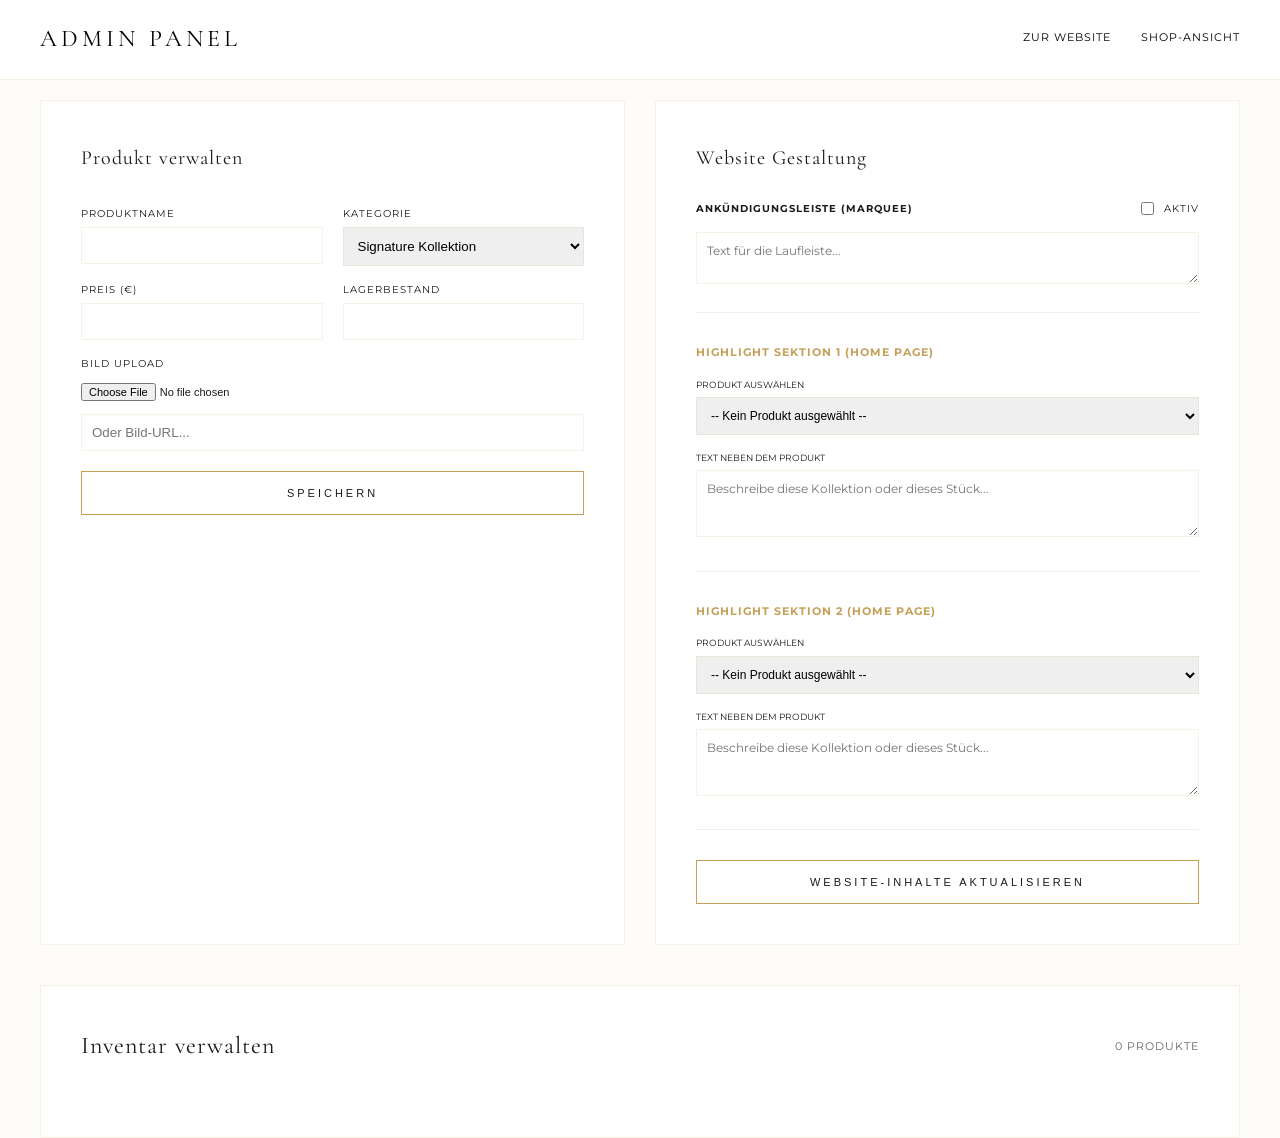
==== admin/index.html @ ad9dbaa6 "Fix" ====
<!DOCTYPE html>
<html lang="de">
<head>
    <meta charset="UTF-8">
    <meta name="viewport" content="width=device-width, initial-scale=1.0">
    <title>Admin Dashboard | Asya Gold</title>
    <link rel="icon" type="image/png" href="../images/logo/logo.png">
    <link rel="stylesheet" href="../style.css">
    <link rel="stylesheet" href="https://cdnjs.cloudflare.com/ajax/libs/font-awesome/6.4.0/css/all.min.css">
</head>
<body style="background: var(--cream);">

    <header class="scrolled" style="top: 0 !important; background: var(--white); border-bottom: 1px solid var(--border);">
        <div class="container nav-wrapper" style="display: flex; justify-content: space-between; align-items: center;">
            <a href="../index.html" style="font-family: var(--font-serif); font-size: 24px; letter-spacing: 4px; text-transform: uppercase; text-decoration: none; color: #000; font-weight: 400;">Admin Panel</a>
            <nav class="nav-links" style="display: flex; gap: 30px;">
                <a href="../index.html" style="text-decoration: none; color: #000; font-size: 11px; text-transform: uppercase; letter-spacing: 1px;">Zur Website</a>
                <a href="../shop/index.html" style="text-decoration: none; color: #000; font-size: 11px; text-transform: uppercase; letter-spacing: 1px;">Shop-Ansicht</a>
            </nav>
        </div>
    </header>

    <main style="padding-top: 100px;">
        <div class="container">
            <!-- Top Row: Settings & Forms -->
            <div style="display: grid; grid-template-columns: 1fr 1fr; gap: 30px; margin-bottom: 40px;">
                
                <!-- Form: Produkt hinzufügen / bearbeiten -->
                <div class="admin-card" style="background: var(--white); padding: 40px; border: 1px solid var(--border);">
                    <h3 class="luxury-text" id="form-title" style="font-size: 20px; margin-bottom: 30px;">Produkt verwalten</h3>
                    <form id="add-product-form">
                        <input type="hidden" id="edit-id">
                        <div style="display: grid; grid-template-columns: 1fr 1fr; gap: 20px;">
                            <div class="form-group" style="margin-bottom: 15px;">
                                <label style="display: block; font-size: 10px; text-transform: uppercase; letter-spacing: 1px; margin-bottom: 5px;">Produktname</label>
                                <input type="text" id="title" required style="width: 100%; padding: 10px; border: 1px solid var(--border);">
                            </div>
                            <div class="form-group" style="margin-bottom: 15px;">
                                <label style="display: block; font-size: 10px; text-transform: uppercase; letter-spacing: 1px; margin-bottom: 5px;">Kategorie</label>
                                <select id="category" style="width: 100%; padding: 10px; border: 1px solid var(--border);">
                                    <option>Signature Kollektion</option>
                                    <option>Halsketten</option>
                                    <option>Armbänder</option>
                                    <option>Ohrringe</option>
                                    <option>Ringe</option>
                                </select>
                            </div>
                        </div>
                        <div style="display: grid; grid-template-columns: 1fr 1fr; gap: 20px;">
                            <div class="form-group" style="margin-bottom: 15px;">
                                <label style="display: block; font-size: 10px; text-transform: uppercase; letter-spacing: 1px; margin-bottom: 5px;">Preis (€)</label>
                                <input type="number" id="price" step="0.01" required style="width: 100%; padding: 10px; border: 1px solid var(--border);">
                            </div>
                            <div class="form-group" style="margin-bottom: 15px;">
                                <label style="display: block; font-size: 10px; text-transform: uppercase; letter-spacing: 1px; margin-bottom: 5px;">Lagerbestand</label>
                                <input type="number" id="stock" required style="width: 100%; padding: 10px; border: 1px solid var(--border);">
                            </div>
                        </div>
                        
                        <div class="form-group" style="margin-bottom: 20px;">
                            <label style="display: block; font-size: 10px; text-transform: uppercase; letter-spacing: 1px; margin-bottom: 5px;">Bild Upload</label>
                            <input type="file" id="image-file" accept="image/*" style="width: 100%; font-size: 11px;">
                            <input type="text" id="image-url" placeholder="Oder Bild-URL..." style="width: 100%; padding: 10px; border: 1px solid var(--border); margin-top: 10px;">
                        </div>

                        <button type="submit" id="submit-btn" class="cta-luxury" style="width: 100%; padding: 15px;">Speichern</button>
                        <button type="button" id="cancel-btn" style="width: 100%; margin-top: 10px; background: none; border: none; font-size: 10px; cursor: pointer; color: var(--gray); display: none;" onclick="resetForm()">Abbrechen</button>
                    </form>
                </div>

                <!-- Home Page & Global Settings -->
                <div class="admin-card" style="background: var(--white); padding: 40px; border: 1px solid var(--border);">
                    <h3 class="luxury-text" style="font-size: 20px; margin-bottom: 25px;">Website Gestaltung</h3>
                    
                    <div style="margin-bottom: 30px; border-bottom: 1px solid #eee; padding-bottom: 20px;">
                        <div style="display: flex; justify-content: space-between; align-items: center; margin-bottom: 15px;">
                            <label style="font-size: 10px; text-transform: uppercase; letter-spacing: 1px; font-weight: 700;">Ankündigungsleiste (Marquee)</label>
                            <label style="display: flex; align-items: center; gap: 10px; font-size: 10px; text-transform: uppercase; letter-spacing: 1px; cursor: pointer;">
                                <input type="checkbox" id="marquee-active"> Aktiv
                            </label>
                        </div>
                        <textarea id="marquee-input" rows="2" style="width: 100%; padding: 10px; border: 1px solid var(--border); font-family: var(--font-sans); font-size: 12px;" placeholder="Text für die Laufleiste..."></textarea>
                    </div>

                    <div style="margin-bottom: 30px; border-bottom: 1px solid #eee; padding-bottom: 25px;">
                        <label style="display: block; font-size: 11px; text-transform: uppercase; letter-spacing: 1px; margin-bottom: 15px; font-weight: 700; color: var(--gold);">Highlight Sektion 1 (Home Page)</label>
                        <div style="display: grid; grid-template-columns: 1fr; gap: 15px;">
                            <div>
                                <label style="display: block; font-size: 9px; text-transform: uppercase; margin-bottom: 5px;">Produkt auswählen</label>
                                <select id="featured-1-id" style="width: 100%; padding: 10px; border: 1px solid var(--border); font-size: 12px;">
                                    <option value="">-- Kein Produkt ausgewählt --</option>
                                </select>
                            </div>
                            <div>
                                <label style="display: block; font-size: 9px; text-transform: uppercase; margin-bottom: 5px;">Text neben dem Produkt</label>
                                <textarea id="featured-1-text" rows="3" style="width: 100%; padding: 10px; border: 1px solid var(--border); font-family: var(--font-sans); font-size: 12px;" placeholder="Beschreibe diese Kollektion oder dieses Stück..."></textarea>
                            </div>
                        </div>
                    </div>

                    <div style="margin-bottom: 30px; border-bottom: 1px solid #eee; padding-bottom: 25px;">
                        <label style="display: block; font-size: 11px; text-transform: uppercase; letter-spacing: 1px; margin-bottom: 15px; font-weight: 700; color: var(--gold);">Highlight Sektion 2 (Home Page)</label>
                        <div style="display: grid; grid-template-columns: 1fr; gap: 15px;">
                            <div>
                                <label style="display: block; font-size: 9px; text-transform: uppercase; margin-bottom: 5px;">Produkt auswählen</label>
                                <select id="featured-2-id" style="width: 100%; padding: 10px; border: 1px solid var(--border); font-size: 12px;">
                                    <option value="">-- Kein Produkt ausgewählt --</option>
                                </select>
                            </div>
                            <div>
                                <label style="display: block; font-size: 9px; text-transform: uppercase; margin-bottom: 5px;">Text neben dem Produkt</label>
                                <textarea id="featured-2-text" rows="3" style="width: 100%; padding: 10px; border: 1px solid var(--border); font-family: var(--font-sans); font-size: 12px;" placeholder="Beschreibe diese Kollektion oder dieses Stück..."></textarea>
                            </div>
                        </div>
                    </div>

                    <button onclick="updateSettings()" id="save-settings-btn" class="cta-luxury" style="width: 100%; padding: 15px;">Website-Inhalte aktualisieren</button>
                </div>
            </div>

            <!-- Bottom Row: Inventory (Full Width) -->
            <div class="admin-card" style="background: var(--white); padding: 40px; border: 1px solid var(--border);">
                <div style="display: flex; justify-content: space-between; align-items: center; margin-bottom: 30px;">
                    <h3 class="luxury-text" style="font-size: 24px; margin: 0;">Inventar verwalten</h3>
                    <span style="font-size: 11px; color: var(--gray); text-transform: uppercase; letter-spacing: 1px;" id="product-count">0 Produkte</span>
                </div>
                <div id="admin-product-list">
                    <!-- Produkte via JS -->
                </div>
            </div>
        </div>
    </main>

    <script>
        const API_URL = 'https://asya-gold.f-klavun.workers.dev/api';
        let products = [];

        function formatCurrency(val) {
            return new Intl.NumberFormat('de-DE', { style: 'currency', currency: 'EUR' }).format(val);
        }

        async function fetchProducts() {
            try {
                const res = await fetch(`${API_URL}/products`);
                products = await res.json();
                renderAdminList();
                populateFeaturedDropdowns();
            } catch (err) {
                console.error("Laden fehlgeschlagen:", err);
            }
        }

        function populateFeaturedDropdowns() {
            const selects = [document.getElementById('featured-1-id'), document.getElementById('featured-2-id')];
            selects.forEach(select => {
                if (!select) return;
                const currentValue = select.value;
                select.innerHTML = '<option value="">-- Kein Produkt ausgewählt --</option>';
                products.forEach(p => {
                    const opt = document.createElement('option');
                    opt.value = p.id;
                    opt.textContent = p.title;
                    select.appendChild(opt);
                });
                select.value = currentValue;
            });
        }

        function renderAdminList() {
            const list = document.getElementById('admin-product-list');
            document.getElementById('product-count').innerText = `${products.length} Produkte`;
            
            if (products.length === 0) {
                list.innerHTML = `<p style="text-align: center; color: var(--gray); padding: 40px 0;">Keine Produkte in der Datenbank.</p>`;
                return;
            }

            list.innerHTML = `
                <table style="width: 100%; border-collapse: collapse; text-align: left;">
                    <thead>
                        <tr style="border-bottom: 2px solid var(--border); font-size: 10px; text-transform: uppercase; letter-spacing: 2px; color: var(--gray);">
                            <th style="padding: 15px 0;">Bild</th>
                            <th style="padding: 15px;">Produkt / Kategorie</th>
                            <th style="padding: 15px;">Preis</th>
                            <th style="padding: 15px;">Bestand</th>
                            <th style="padding: 15px;">Status</th>
                            <th style="padding: 15px; text-align: right;">Aktionen</th>
                        </tr>
                    </thead>
                    <tbody>
                        ${products.map((p, index) => `
                            <tr style="border-bottom: 1px solid #f5f5f5; transition: background 0.3s;">
                                <td style="padding: 15px 0;">
                                    <img src="${p.image_url}" onerror="this.src='https://via.placeholder.com/50x60?text=Error'" style="width: 50px; height: 60px; object-fit: cover; background: #eee; border: 1px solid #eee;">
                                </td>
                                <td style="padding: 15px;">
                                    <h4 style="font-family: var(--font-serif); font-size: 16px; margin: 0;">${p.title}</h4>
                                    <span style="font-size: 10px; color: var(--gray); text-transform: uppercase;">${p.category}</span>
                                </td>
                                <td style="padding: 15px; font-weight: 600;">${formatCurrency(p.price)}</td>
                                <td style="padding: 15px;">
                                    <span style="display: inline-block; padding: 4px 8px; font-size: 11px; font-weight: 700; background: ${p.stock <= 3 ? '#ffebee' : '#f5f5f5'}; color: ${p.stock <= 3 ? '#c62828' : 'var(--black)'};">
                                        ${p.stock} Stk.
                                    </span>
                                </td>
                                <td style="padding: 15px;">
                                    <span style="font-size: 10px; text-transform: uppercase; letter-spacing: 1px; color: ${p.active ? '#2e7d32' : '#c62828'}">
                                        ${p.active ? '● Aktiv' : '○ Inaktiv'}
                                    </span>
                                </td>
                                <td style="padding: 15px; text-align: right;">
                                    <div style="display: flex; gap: 8px; justify-content: flex-end;">
                                        <button onclick="editProduct(${index})" style="background: #000; color: #fff; border: none; padding: 10px; width: 110px; font-size: 10px; text-transform: uppercase; cursor: pointer; letter-spacing: 1px; font-weight: 600; text-align: center;">Bearbeiten</button>
                                        <button onclick="toggleActive(${p.id}, ${p.active})" style="background: #f0f0f0; border: 1px solid #ddd; padding: 10px; width: 110px; font-size: 10px; text-transform: uppercase; cursor: pointer; letter-spacing: 1px; text-align: center;">${p.active ? 'Deaktivieren' : 'Aktivieren'}</button>
                                        <button onclick="deleteProduct(${p.id})" style="background: #fff; border: 1px solid #ffcdd2; color: #c62828; padding: 10px; width: 110px; font-size: 10px; text-transform: uppercase; cursor: pointer; letter-spacing: 1px; text-align: center;">Löschen</button>
                                    </div>
                                </td>
                            </tr>
                        `).join('')}
                    </tbody>
                </table>
            `;
        }

        document.getElementById('add-product-form').addEventListener('submit', async (e) => {
            e.preventDefault();
            
            const submitBtn = document.getElementById('submit-btn');
            const originalText = submitBtn.innerText;
            submitBtn.innerText = "Speichere...";
            submitBtn.disabled = true;

            const editId = document.getElementById('edit-id').value;
            let finalImageUrl = document.getElementById('image-url').value.trim();
            const imageFile = document.getElementById('image-file').files[0];

            if (imageFile) {
                const formData = new FormData();
                formData.append('file', imageFile);
                try {
                    const uploadRes = await fetch(`${API_URL}/upload`, {
                        method: 'POST',
                        body: formData
                    });
                    if (!uploadRes.ok) throw new Error("Upload fehlgeschlagen");
                    const uploadData = await uploadRes.json();
                    finalImageUrl = uploadData.url;
                } catch (err) {
                    console.error("Upload-Fehler:", err);
                    alert("Upload fehlgeschlagen: " + err.message);
                    submitBtn.disabled = false;
                    submitBtn.innerText = originalText;
                    return;
                }
            }

            const productData = {
                id: editId ? parseInt(editId) : null,
                title: document.getElementById('title').value,
                category: document.getElementById('category').value,
                price: parseFloat(document.getElementById('price').value),
                stock: parseInt(document.getElementById('stock').value),
                image: finalImageUrl || 'images/gold1.png',
                active: true
            };

            try {
                const response = await fetch(`${API_URL}/products`, {
                    method: 'POST',
                    headers: { 'Content-Type': 'application/json' },
                    body: JSON.stringify(productData)
                });
                
                if (!response.ok) {
                    const errorText = await response.text();
                    throw new Error("Server-Fehler: " + errorText);
                }
                
                alert("Erfolgreich gespeichert!");
                resetForm();
                fetchProducts();
            } catch (err) {
                console.error("Speicher-Fehler:", err);
                alert("Speichern fehlgeschlagen: " + err.message);
            } finally {
                submitBtn.disabled = false;
                submitBtn.innerText = originalText;
            }
        });

        window.editProduct = (index) => {
            const p = products[index];
            document.getElementById('edit-id').value = p.id;
            document.getElementById('title').value = p.title;
            document.getElementById('category').value = p.category;
            document.getElementById('price').value = p.price;
            document.getElementById('stock').value = p.stock || 0;
            document.getElementById('image-url').value = p.image_url;
            
            document.getElementById('form-title').innerText = 'Produkt bearbeiten';
            document.getElementById('submit-btn').innerText = 'Änderungen speichern';
            document.getElementById('cancel-btn').style.display = 'block';
            window.scrollTo({ top: 0, behavior: 'smooth' });
        };

        window.deleteProduct = async (id) => {
            if (confirm('Wirklich löschen?')) {
                await fetch(`${API_URL}/products/${id}`, { method: 'DELETE' });
                fetchProducts();
            }
        };

        window.toggleActive = async (id, currentStatus) => {
            const p = products.find(p => p.id === id);
            const updated = { ...p, id: id, active: !currentStatus, image: p.image_url };
            await fetch(`${API_URL}/products`, {
                method: 'POST',
                headers: { 'Content-Type': 'application/json' },
                body: JSON.stringify(updated)
            });
            fetchProducts();
        };

        window.resetForm = () => {
            document.getElementById('add-product-form').reset();
            document.getElementById('edit-id').value = '';
            document.getElementById('form-title').innerText = 'Produkt hinzufügen';
            document.getElementById('submit-btn').innerText = 'Produkt speichern';
            document.getElementById('cancel-btn').style.display = 'none';
        };

        async function fetchSettings() {
            try {
                const res = await fetch(`${API_URL}/settings`);
                const settings = await res.json();
                if (settings.marquee_text) {
                    document.getElementById('marquee-input').value = settings.marquee_text;
                }
                if (settings.marquee_active) {
                    document.getElementById('marquee-active').checked = settings.marquee_active === 'true';
                }
                if (settings.featured_1_id) {
                    document.getElementById('featured-1-id').value = settings.featured_1_id;
                }
                if (settings.featured_1_text) {
                    document.getElementById('featured-1-text').value = settings.featured_1_text;
                }
                if (settings.featured_2_id) {
                    document.getElementById('featured-2-id').value = settings.featured_2_id;
                }
                if (settings.featured_2_text) {
                    document.getElementById('featured-2-text').value = settings.featured_2_text;
                }
            } catch (err) {
                console.error("Einstellungen konnten nicht geladen werden:", err);
            }
        }

        window.updateSettings = async () => {
            const btn = document.getElementById('save-settings-btn');
            const originalText = btn.innerText;
            btn.innerText = "Speichere...";
            btn.disabled = true;

            const marqueeText = document.getElementById('marquee-input').value;
            const marqueeActive = document.getElementById('marquee-active').checked ? 'true' : 'false';
            const f1Id = document.getElementById('featured-1-id').value;
            const f1Text = document.getElementById('featured-1-text').value;
            const f2Id = document.getElementById('featured-2-id').value;
            const f2Text = document.getElementById('featured-2-text').value;
            
            try {
                const response = await fetch(`${API_URL}/settings`, {
                    method: 'POST',
                    headers: { 'Content-Type': 'application/json' },
                    body: JSON.stringify({ 
                        marquee_text: marqueeText,
                        marquee_active: marqueeActive,
                        featured_1_id: f1Id,
                        featured_1_text: f1Text,
                        featured_2_id: f2Id,
                        featured_2_text: f2Text
                    })
                });
                
                if (response.ok) {
                    alert("Einstellungen erfolgreich aktualisiert!");
                } else {
                    throw new Error("Update fehlgeschlagen");
                }
            } catch (err) {
                alert("Fehler: " + err.message);
            } finally {
                btn.disabled = false;
                btn.innerText = originalText;
            }
        };

        fetchProducts();
        fetchSettings();

        function revealBody() {
            setTimeout(() => {
                document.body.classList.add('loaded');
            }, 100);
        }

        if (document.readyState === 'loading') {
            document.addEventListener('DOMContentLoaded', revealBody);
        } else {
            revealBody();
        }
    </script>
</body>
</html>
---- style.css ----
/* 
   ASYA GOLD - Premium Luxury Design System
   Designed by Antigravity Pro
*/

@import url('https://fonts.googleapis.com/css2?family=Cormorant+Garamond:wght@300;400;500;600&family=Montserrat:wght@200;300;400;500&display=swap');

:root {
    --gold: #C5A059;
    --gold-light: #D4B67C;
    --black: #1A1A1A;
    --white: #FFFFFF;
    --cream: #FDFCF8;
    --light-gray: #F5F5F5;
    --gray: #666666;
    --border: rgba(197, 160, 89, 0.15);
    
    --font-serif: 'Cormorant Garamond', serif;
    --font-sans: 'Montserrat', sans-serif;
    
    --transition: all 0.6s cubic-bezier(0.23, 1, 0.32, 1);
}

/* Base */
* {
    margin: 0;
    padding: 0;
    box-sizing: border-box;
}

html {
    scroll-behavior: smooth;
}

/* ===== LUXURY CUSTOM SCROLLBAR ===== */

/* Firefox */
* {
    scrollbar-width: thin;
    scrollbar-color: var(--gold) var(--cream);
}

/* Chrome, Edge, Safari */
::-webkit-scrollbar {
    width: 6px;
}

::-webkit-scrollbar-track {
    background: var(--cream);
    border-left: 1px solid var(--border);
}

::-webkit-scrollbar-thumb {
    background: linear-gradient(
        to bottom,
        var(--gold-light),
        var(--gold)
    );
    border-radius: 0; /* Kein Radius – passt zum klaren Luxus-Stil */
}

::-webkit-scrollbar-thumb:hover {
    background: var(--gold);
}

/* ====================================== */

body {
    background-color: var(--cream);
    /* Subtile Marmor-Textur */
    background-image: 
        linear-gradient(rgba(253, 252, 248, 0.95), rgba(253, 252, 248, 0.95)),
        url('https://www.transparenttextures.com/patterns/marble-similar.png');
    color: var(--black);
    font-family: var(--font-sans);
    line-height: 1.7;
    overflow-x: hidden;
    -webkit-font-smoothing: antialiased;
    
    /* Page Transition */
    opacity: 0;
    transition: opacity 1.2s cubic-bezier(0.23, 1, 0.32, 1);
}

body.loaded {
    opacity: 1;
}

body.page-exit {
    opacity: 0;
}

/* Typography */
h1, h2, h3, .luxury-text {
    font-family: var(--font-serif);
    font-weight: 400;
    letter-spacing: 1px;
}

.gold-text {
    color: var(--gold);
}

/* Marquee Bar */
.marquee-bar {
    background: var(--gold);
    color: var(--black);
    height: 35px;
    display: none; /* Standardmäßig versteckt gegen Flashing */
    align-items: center;
    overflow: hidden;
    position: fixed;
    top: 0;
    left: 0;
    width: 100%;
    z-index: 1100;
    font-size: 10px;
    text-transform: uppercase;
    letter-spacing: 2px;
    font-weight: 600;
    border-bottom: 1px solid rgba(0,0,0,0.1);
}

.marquee-content {
    display: flex;
    white-space: nowrap;
    animation: marquee 40s linear infinite;
}

.marquee-item {
    padding: 0 60px;
}

@keyframes marquee {
    0% { transform: translateX(0); }
    100% { transform: translateX(-50%); }
}

/* Layout */
.container {
    max-width: 1400px;
    margin: 0 auto;
    padding: 0 40px;
}

/* Header — High-End Split Navigation */
header {
    position: fixed;
    top: 35px; /* Platz für Marquee */
    left: 0;
    width: 100%;
    height: 100px;
    z-index: 1000;
    display: flex;
    align-items: center;
    transition: all 0.5s cubic-bezier(0.4, 0, 0.2, 1);
    background: transparent;
}

header.scrolled {
    height: 80px;
    background: rgba(255, 252, 245, 0.95);
    backdrop-filter: blur(20px);
    border-bottom: 1px solid var(--border);
}

/* ===== LUXURY SCROLL ANIMATIONS ===== */
.reveal {
    opacity: 0;
    transform: translateY(40px);
    transition: opacity 0.9s cubic-bezier(0.16, 1, 0.3, 1),
                transform 0.9s cubic-bezier(0.16, 1, 0.3, 1);
}
.reveal.visible {
    opacity: 1;
    transform: translateY(0);
}
.reveal-left {
    opacity: 0;
    transform: translateX(-50px);
    transition: opacity 1s cubic-bezier(0.16, 1, 0.3, 1),
                transform 1s cubic-bezier(0.16, 1, 0.3, 1);
}
.reveal-left.visible {
    opacity: 1;
    transform: translateX(0);
}
.reveal-right {
    opacity: 0;
    transform: translateX(50px);
    transition: opacity 1s cubic-bezier(0.16, 1, 0.3, 1),
                transform 1s cubic-bezier(0.16, 1, 0.3, 1);
}
.reveal-right.visible {
    opacity: 1;
    transform: translateX(0);
}
.reveal-delay-1 { transition-delay: 0.1s; }
.reveal-delay-2 { transition-delay: 0.2s; }
.reveal-delay-3 { transition-delay: 0.3s; }
.reveal-delay-4 { transition-delay: 0.4s; }
/* ===================================== */

.nav-wrapper {
    width: 100%;
    max-width: 1600px;
    margin: 0 auto;
    padding: 0 40px;
    display: flex;
    justify-content: space-between;
    align-items: center;
    position: relative;
}

/* Die drei Haupt-Zonen */
.nav-group-left {
    flex: 1;
    display: flex;
    gap: 40px;
    justify-content: flex-start;
}

.logo {
    flex: 0;
    display: flex;
    justify-content: center;
    padding: 0 40px;
}

.nav-group-right-wrapper {
    flex: 1;
    display: flex;
    justify-content: flex-end;
    align-items: center;
    gap: 40px;
}

.nav-group-right {
    display: flex;
    gap: 40px;
}

.nav-actions {
    display: flex;
    align-items: center;
    gap: 25px;
}

.logo {
    display: flex;
    justify-content: center;
    align-items: center;
    transition: all 0.5s ease;
    padding: 0 40px;
}

.logo img {
    height: 140px; /* Großes, dominantes Logo */
    width: auto;
    display: block;
    transition: all 0.5s ease;
    filter: drop-shadow(0 5px 15px rgba(0,0,0,0.05));
}

header.scrolled .logo img {
    height: 70px;
}

@media (max-width: 1024px) {
    .nav-wrapper {
        display: flex;
        justify-content: space-between;
        padding: 0 20px;
    }
    
    .nav-links.nav-group-left, .nav-links.nav-group-right {
        display: none;
    }

    .nav-actions {
        margin-left: 0;
    }

    .logo {
        padding: 0;
    }

    .logo img {
        height: 60px;
    }
}

.nav-links {
    display: flex;
    gap: 40px;
}

.nav-links a {
    text-decoration: none;
    color: var(--black);
    font-size: 11px;
    text-transform: uppercase;
    letter-spacing: 2px;
    transition: var(--transition);
    position: relative;
    padding-bottom: 5px;
}

.nav-links a::after {
    content: '';
    position: absolute;
    bottom: 0;
    left: 0;
    width: 0;
    height: 1px;
    background: var(--gold);
    transition: var(--transition);
}

.nav-links a:hover::after {
    width: 100%;
}

.nav-links a:hover {
    color: var(--gold);
}

.cart-btn {
    position: relative;
    font-size: 18px;
    color: var(--black);
    background: none;
    border: none;
    transition: var(--transition);
}

.cart-btn:hover {
    color: var(--gold);
}

.cart-count {
    position: absolute;
    top: -8px;
    right: -10px;
    background: var(--gold);
    color: var(--black);
    font-size: 10px;
    font-weight: 700;
    width: 16px;
    height: 16px;
    border-radius: 50%;
    display: flex;
    align-items: center;
    justify-content: center;
}

/* Close Button — Elegant Custom X */
.close-btn {
    background: none;
    border: none;
    cursor: pointer;
    width: 36px;
    height: 36px;
    display: flex;
    align-items: center;
    justify-content: center;
    position: relative;
    transition: transform 0.4s cubic-bezier(0.23, 1, 0.32, 1);
}

.close-btn:hover {
    transform: rotate(90deg);
}

.close-icon {
    position: relative;
    width: 24px;
    height: 24px;
    display: block;
}

.close-icon::before,
.close-icon::after {
    content: '';
    position: absolute;
    top: 50%;
    left: 50%;
    width: 20px;
    height: 1px;
    background: var(--gold);
    transition: background 0.3s ease;
}

.close-icon::before {
    transform: translate(-50%, -50%) rotate(45deg);
}

.close-icon::after {
    transform: translate(-50%, -50%) rotate(-45deg);
}

.close-btn:hover .close-icon::before,
.close-btn:hover .close-icon::after {
    background: var(--black);
}

/* Mobile Menu Close — Larger */
.mobile-menu-overlay .close-btn {
    position: absolute;
    top: 35px;
    right: 35px;
}

.mobile-menu-overlay .close-icon::before,
.mobile-menu-overlay .close-icon::after {
    width: 28px;
    height: 1.5px;
}

/* Hero Section */
.hero {
    height: 90vh;
    display: flex;
    align-items: center;
    justify-content: center;
    position: relative;
    overflow: hidden;
    background: 
        linear-gradient(rgba(253, 252, 248, 0.8), rgba(253, 252, 248, 0.8)),
        url('https://images.unsplash.com/photo-1588444837495-c6cfeb53f32d?auto=format&fit=crop&q=80&w=2000');
    background-size: cover;
    background-position: center;
}

.hero-video-bg {
    position: absolute;
    top: 0;
    left: 0;
    width: 100%;
    height: 100%;
    object-fit: cover;
    opacity: 0.4;
    filter: grayscale(100%);
}

.hero-content {
    position: relative;
    z-index: 10;
    text-align: center;
}

.hero h1 {
    font-size: clamp(40px, 8vw, 100px);
    line-height: 1;
    margin-bottom: 20px;
    opacity: 0;
    transform: translateY(30px);
    animation: revealUp 1.5s cubic-bezier(0.23, 1, 0.32, 1) forwards;
}

.hero p {
    font-size: 14px;
    text-transform: uppercase;
    letter-spacing: 5px;
    color: var(--gold);
    margin-bottom: 40px;
    opacity: 0;
    animation: revealUp 1.5s 0.3s cubic-bezier(0.23, 1, 0.32, 1) forwards;
}

.cta-luxury {
    display: inline-block;
    padding: 18px 45px;
    border: 1px solid var(--gold);
    color: var(--black);
    text-decoration: none;
    font-size: 11px;
    letter-spacing: 3px;
    text-transform: uppercase;
    transition: var(--transition);
    position: relative;
    overflow: hidden;
    background: transparent;
}

.cta-luxury:hover {
    background: var(--gold);
    color: var(--white);
    border-color: var(--gold);
}

/* Noble Details */
.noble-divider {
    width: 1px;
    height: 100px;
    background: var(--gold);
    margin: 0 auto;
    opacity: 0.3;
}

/* Sections */
section {
    padding: 100px 0;
}

.section-intro {
    text-align: center;
    max-width: 800px;
    margin: 0 auto 60px;
}

.section-intro span {
    display: block;
    font-size: 12px;
    text-transform: uppercase;
    letter-spacing: 4px;
    color: var(--gold);
    margin-bottom: 15px;
}

.section-intro h2 {
    font-size: 48px;
    margin-bottom: 30px;
}

/* Lifestyle Split Section (Centered Island) */
.lifestyle-split {
    display: grid;
    grid-template-columns: 1fr 1fr;
    align-items: center;
    gap: 60px;
    margin: 0 auto 100px; /* Kein Margin oben, da Padding der Sektion greift */
    max-width: 1000px;
    padding: 0 20px;
}

.lifestyle-split-image {
    width: 100%;
    height: 600px;
    overflow: hidden;
    box-shadow: 20px 20px 60px rgba(0,0,0,0.03);
}

.lifestyle-split-image img {
    width: 100%;
    height: 100%;
    object-fit: cover;
    transition: transform 2s cubic-bezier(0.19, 1, 0.22, 1);
}

.lifestyle-split:hover .lifestyle-split-image img {
    transform: scale(1.05);
}

.lifestyle-split-content {
    text-align: left;
}

.lifestyle-split-content span {
    display: block;
    font-size: 11px;
    text-transform: uppercase;
    letter-spacing: 4px;
    color: var(--gold);
    margin-bottom: 20px;
}

.lifestyle-split-content h2 {
    font-size: 42px;
    line-height: 1.1;
    margin-bottom: 30px;
    font-weight: 300;
}

.lifestyle-split-content p {
    font-size: 16px;
    line-height: 1.7;
    color: var(--gray);
    margin-bottom: 40px;
}

@media (max-width: 1024px) {
    .lifestyle-split {
        gap: 40px;
    }
}

@media (max-width: 768px) {
    .lifestyle-split {
        grid-template-columns: 1fr;
        text-align: center;
    }
    .lifestyle-split-content {
        text-align: center;
    }
    .lifestyle-split-content p {
        margin: 0 auto 40px;
    }
    .lifestyle-split-image {
        height: 400px;
    }
}

/* Product Grid */
.product-grid {
    display: grid;
    grid-template-columns: repeat(2, 1fr);
    gap: 60px;
}

/* Homepage specific: 15% smaller containers */
.home-page .product-grid {
    max-width: 1100px; /* Reduced from 1400px container default */
    margin: 0 auto;
    gap: 80px; /* More breathing room */
}

/* Shop Page - 4 Column Layout */
.shop-page .product-grid {
    grid-template-columns: repeat(4, 1fr);
    gap: 30px;
}

.shop-page .product-info h3 {
    font-size: 18px;
}

.shop-page .product-price {
    font-size: 16px;
}

.shop-page .product-image-container {
    margin-bottom: 15px;
}

.product-item {
    position: relative;
    opacity: 0;
    transform: translateY(50px);
    transition: all 1s ease;
}

.product-item.visible {
    opacity: 1;
    transform: translateY(0);
}

.product-image-container {
    position: relative;
    aspect-ratio: 4/5;
    overflow: hidden;
    background: var(--white);
    margin-bottom: 25px;
    box-shadow: 0 15px 40px rgba(0,0,0,0.03);
}

.product-image-container img {
    width: 100%;
    height: 100%;
    object-fit: cover;
    transition: transform 2.5s cubic-bezier(0.16, 1, 0.3, 1); /* Slower, more elegant */
}

.product-item:hover .product-image-container img {
    transform: scale(1.05); /* Subtler zoom */
}

.product-details {
    display: flex;
    justify-content: space-between;
    align-items: flex-end;
}

.product-info h3 {
    font-size: 24px;
    margin-bottom: 5px;
}

.product-info p {
    font-size: 12px;
    color: var(--gray);
    text-transform: uppercase;
    letter-spacing: 2px;
}

.product-price {
    font-family: var(--font-serif);
    font-size: 20px;
    color: var(--gold);
}

/* Stock Badges */
.stock-badge {
    position: absolute;
    top: 20px;
    left: 20px;
    padding: 8px 15px;
    font-size: 10px;
    text-transform: uppercase;
    letter-spacing: 2px;
    font-weight: 600;
    z-index: 5;
}

.stock-badge.low {
    background: var(--white);
    color: #c62828;
    border: 1px solid #c62828;
}

.stock-badge.out {
    background: var(--near-black);
    color: var(--white);
    top: 50%;
    left: 50%;
    transform: translate(-50%, -50%);
    width: 80%;
    text-align: center;
}

.product-item.out-of-stock img {
    opacity: 0.5;
    filter: grayscale(1);
}

.add-overlay {
    position: absolute;
    bottom: 20px;
    left: 20px;
    right: 20px;
    background: rgba(255, 255, 255, 0.95);
    color: var(--black);
    padding: 15px;
    text-align: center;
    font-size: 10px;
    font-weight: 600;
    text-transform: uppercase;
    letter-spacing: 2px;
    transform: translateY(110%);
    transition: var(--transition);
    border: 1px solid var(--gold);
    cursor: pointer;
}

.add-overlay:hover {
    background: var(--gold);
    color: var(--white);
}

.product-item:hover .add-overlay {
    transform: translateY(0);
}

/* Reveal Animation */
@keyframes revealUp {
    to {
        opacity: 1;
        transform: translateY(0);
    }
}

/* Footer */
/* Footer */
footer {
    border-top: 1px solid var(--border);
    padding: 80px 0 40px;
    background: var(--cream);
    color: var(--black);
    text-align: center;
}

.footer-logo {
    font-family: var(--font-serif);
    font-size: 32px;
    letter-spacing: 5px;
    text-transform: uppercase;
    margin-bottom: 30px;
    display: block;
    text-decoration: none;
    color: var(--black);
}

.footer-nav {
    display: flex;
    justify-content: center;
    gap: 40px;
    margin-bottom: 40px;
}

.footer-nav a {
    color: var(--gray);
    text-decoration: none;
    font-size: 11px;
    text-transform: uppercase;
    letter-spacing: 2px;
    transition: var(--transition);
}

.footer-nav a:hover {
    color: var(--gold);
}

.footer-social {
    display: flex;
    justify-content: center;
    gap: 25px;
    margin-bottom: 40px;
    font-size: 18px;
}

.footer-social a {
    color: var(--black);
    transition: var(--transition);
}

.footer-social a:hover {
    color: var(--gold);
}

.footer-bottom {
    padding-top: 40px;
    border-top: 1px solid var(--border);
    font-size: 10px;
    color: #aaa;
    text-transform: uppercase;
    letter-spacing: 1px;
}

/* Cart Drawer */
.cart-overlay {
    position: fixed;
    top: 0;
    left: 0;
    width: 100%;
    height: 100%;
    background: rgba(0,0,0,0.2);
    backdrop-filter: blur(5px);
    z-index: 2000;
    opacity: 0;
    visibility: hidden;
    transition: var(--transition);
}

.cart-overlay.active {
    opacity: 1;
    visibility: visible;
}

.cart-drawer {
    position: fixed;
    top: 0;
    right: 0;
    width: 100%;
    max-width: 450px;
    height: 100%;
    background: var(--white);
    z-index: 2001;
    transform: translateX(100%);
    transition: var(--transition);
    display: flex;
    flex-direction: column;
    box-shadow: -10px 0 50px rgba(0,0,0,0.05);
}

.cart-drawer.active {
    transform: translateX(0);
}

.cart-header {
    padding: 30px;
    border-bottom: 1px solid var(--border);
    display: flex;
    justify-content: space-between;
    align-items: center;
}

.close-cart {
    background: none;
    border: none;
    font-size: 20px;
    cursor: pointer;
    color: var(--black);
}

.cart-items {
    flex: 1;
    overflow-y: auto;
    padding: 30px;
}

.cart-item {
    display: flex;
    gap: 20px;
    margin-bottom: 25px;
    align-items: center;
    border-bottom: 1px solid #f9f9f9;
    padding-bottom: 20px;
}

.cart-item-img {
    width: 80px;
    height: 100px;
    object-fit: cover;
    background: var(--light-gray);
}

.cart-item-info h4 {
    font-family: var(--font-serif);
    font-size: 18px;
    margin-bottom: 5px;
}

.cart-item-info p {
    font-size: 12px;
    color: var(--gold);
}

.remove-item {
    margin-left: auto;
    background: none;
    border: none;
    color: #ccc;
    cursor: pointer;
    transition: var(--transition);
}

.remove-item:hover {
    color: #ff4444;
}

.cart-footer {
    padding: 30px;
    border-top: 1px solid var(--border);
    background: var(--cream);
}

.cart-total {
    display: flex;
    justify-content: space-between;
    font-size: 14px;
    text-transform: uppercase;
    letter-spacing: 1px;
    font-weight: 600;
}

#cart-total-price {
    color: var(--gold);
    font-size: 18px;
}

/* Mobile Navigation */
.menu-toggle {
    display: none;
    background: none;
    border: none;
    font-size: 20px;
    cursor: pointer;
    color: var(--black);
}

.mobile-menu-overlay {
    position: fixed;
    top: 0;
    left: 0;
    width: 100%;
    height: 100%;
    background: var(--white);
    z-index: 2000;
    display: flex;
    flex-direction: column;
    justify-content: center;
    align-items: center;
    transform: translateY(-100%);
    transition: transform 0.5s cubic-bezier(0.77, 0, 0.175, 1);
}

.mobile-menu-overlay.active {
    transform: translateY(0);
}

.mobile-nav-links {
    display: flex;
    flex-direction: column;
    gap: 30px;
    text-align: center;
}

.mobile-nav-links a {
    font-family: var(--font-serif);
    font-size: 32px;
    text-decoration: none;
    color: var(--black);
    text-transform: uppercase;
    letter-spacing: 3px;
}

.mobile-menu-overlay .close-btn {
    position: absolute;
    top: 30px;
    right: 30px;
}

/* --- Responsive Styles --- */
@media (max-width: 1024px) {
    .container {
        padding: 0 20px;
    }
    
    .hero h1 {
        font-size: 60px;
    }

    .shop-page .product-grid {
        grid-template-columns: repeat(3, 1fr);
        gap: 25px;
    }
}

@media (max-width: 768px) {
    .nav-links {
        display: none;
    }

    .menu-toggle {
        display: block;
    }

    .hero h1 {
        font-size: 42px;
    }

    .section-intro h2 {
        font-size: 32px;
    }

    .product-grid {
        grid-template-columns: 1fr;
        gap: 40px;
    }

    .shop-page .product-grid {
        grid-template-columns: repeat(2, 1fr);
        gap: 20px;
    }

    .lifestyle-split {
        grid-template-columns: 1fr !important;
        gap: 40px !important;
        padding: 60px 0 !important;
    }

    /* Reset order on mobile for Section 2 */
    .featured-reverse .lifestyle-split-image {
        order: 0 !important;
    }
    .featured-reverse .lifestyle-split-content {
        order: 0 !important;
    }

    .footer-nav {
        flex-direction: column;
        gap: 20px;
    }

    .admin-grid {
        grid-template-columns: 1fr !important;
    }

    .cart-drawer {
        width: 100%;
    }

    .header-top {
        padding: 0 20px;
        height: 75px;
    }

    .header-bottom {
        display: none; /* Hamburger Menü ersetzt die Nav-Leiste auf Handy */
    }
}

@media (max-width: 480px) {
    .hero h1 {
        font-size: 36px;
    }
    
    .cta-luxury {
        width: 100%;
        text-align: center;
    }

    .atelier-grid {
        grid-template-columns: 1fr;
    }
}
/* --- Featured Sections Desktop Logic --- */
@media (min-width: 769px) {
    .lifestyle-split {
        display: grid;
        grid-template-columns: 1fr 1fr;
        gap: 100px;
        align-items: center;
        padding: 120px 0;
    }

    .featured-reverse .lifestyle-split-image {
        order: 2;
    }
    .featured-reverse .lifestyle-split-content {
        order: 1;
        text-align: right;
    }
    
    .featured-reverse .lifestyle-split-content .cta-luxury {
        margin-left: auto;
    }
}
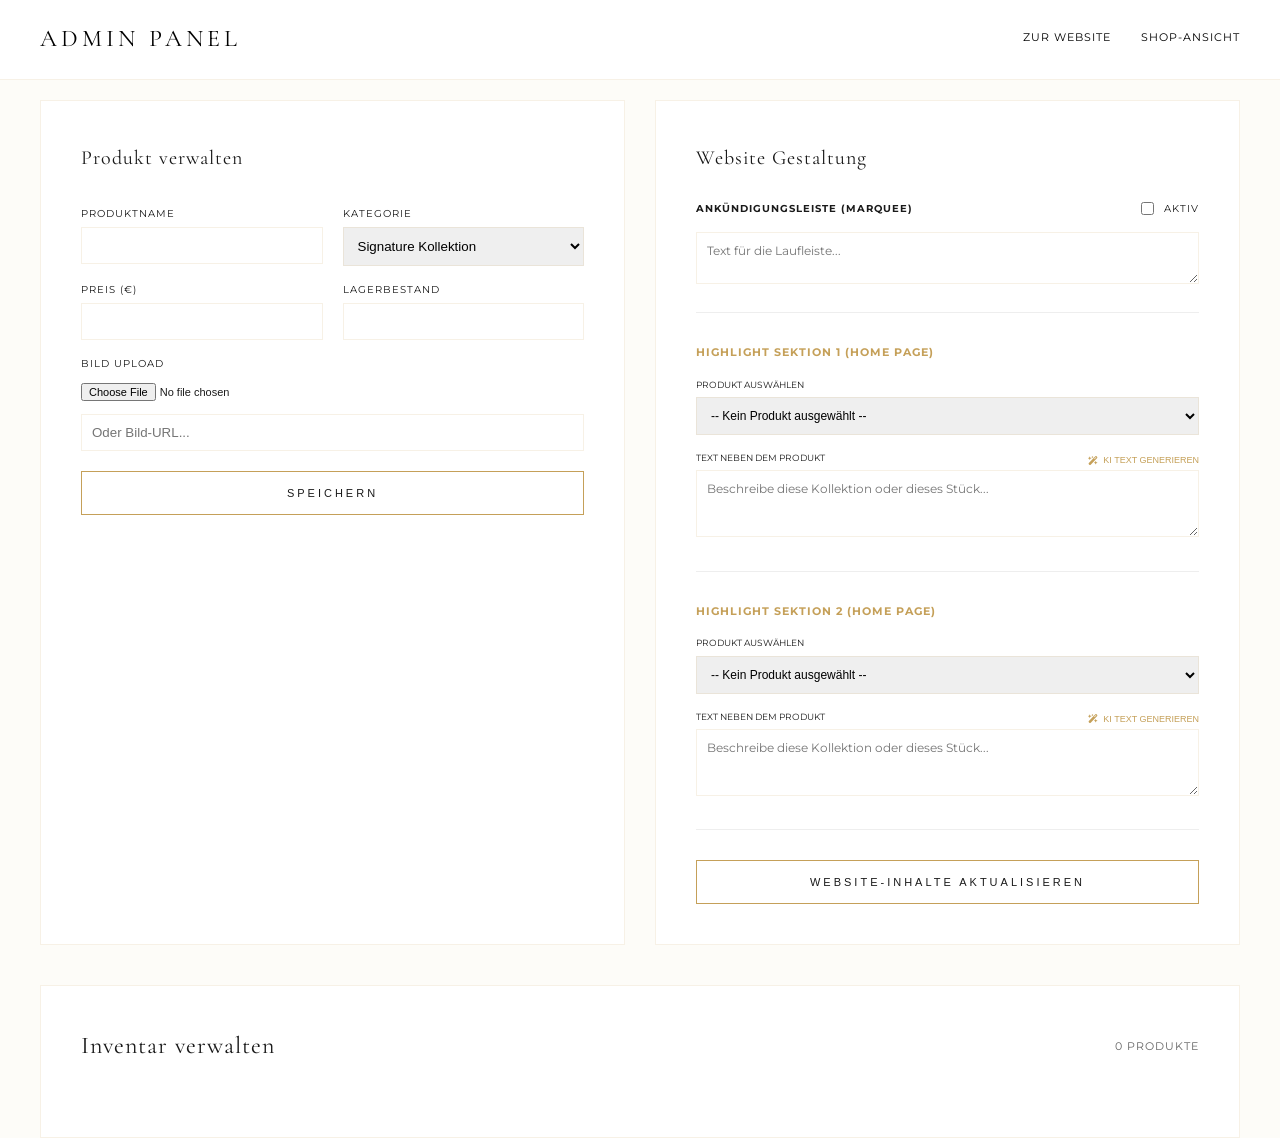
==== commit 68b0c738: "KI Text generation" ====
--- a/admin/index.html
+++ b/admin/index.html
@@ -12,10 +12,10 @@
 
     <header class="scrolled" style="top: 0 !important; background: var(--white); border-bottom: 1px solid var(--border);">
         <div class="container nav-wrapper" style="display: flex; justify-content: space-between; align-items: center;">
-            <a href="../index.html" style="font-family: var(--font-serif); font-size: 24px; letter-spacing: 4px; text-transform: uppercase; text-decoration: none; color: #000; font-weight: 400;">Admin Panel</a>
+            <a href="../" style="font-family: var(--font-serif); font-size: 24px; letter-spacing: 4px; text-transform: uppercase; text-decoration: none; color: #000; font-weight: 400;">Admin Panel</a>
             <nav class="nav-links" style="display: flex; gap: 30px;">
-                <a href="../index.html" style="text-decoration: none; color: #000; font-size: 11px; text-transform: uppercase; letter-spacing: 1px;">Zur Website</a>
-                <a href="../shop/index.html" style="text-decoration: none; color: #000; font-size: 11px; text-transform: uppercase; letter-spacing: 1px;">Shop-Ansicht</a>
+                <a href="../" style="text-decoration: none; color: #000; font-size: 11px; text-transform: uppercase; letter-spacing: 1px;">Zur Website</a>
+                <a href="../shop/" style="text-decoration: none; color: #000; font-size: 11px; text-transform: uppercase; letter-spacing: 1px;">Shop-Ansicht</a>
             </nav>
         </div>
     </header>
@@ -92,7 +92,10 @@
                                 </select>
                             </div>
                             <div>
-                                <label style="display: block; font-size: 9px; text-transform: uppercase; margin-bottom: 5px;">Text neben dem Produkt</label>
+                                <div style="display: flex; justify-content: space-between; align-items: flex-end; margin-bottom: 5px;">
+                                    <label style="display: block; font-size: 9px; text-transform: uppercase;">Text neben dem Produkt</label>
+                                    <button onclick="generateAIText(1)" style="background: none; border: none; color: var(--gold); font-size: 9px; text-transform: uppercase; cursor: pointer; padding: 0; display: flex; align-items: center; gap: 5px;"><i class="fa-solid fa-wand-magic-sparkles"></i> KI Text generieren</button>
+                                </div>
                                 <textarea id="featured-1-text" rows="3" style="width: 100%; padding: 10px; border: 1px solid var(--border); font-family: var(--font-sans); font-size: 12px;" placeholder="Beschreibe diese Kollektion oder dieses Stück..."></textarea>
                             </div>
                         </div>
@@ -108,7 +111,10 @@
                                 </select>
                             </div>
                             <div>
-                                <label style="display: block; font-size: 9px; text-transform: uppercase; margin-bottom: 5px;">Text neben dem Produkt</label>
+                                <div style="display: flex; justify-content: space-between; align-items: flex-end; margin-bottom: 5px;">
+                                    <label style="display: block; font-size: 9px; text-transform: uppercase;">Text neben dem Produkt</label>
+                                    <button onclick="generateAIText(2)" style="background: none; border: none; color: var(--gold); font-size: 9px; text-transform: uppercase; cursor: pointer; padding: 0; display: flex; align-items: center; gap: 5px;"><i class="fa-solid fa-wand-magic-sparkles"></i> KI Text generieren</button>
+                                </div>
                                 <textarea id="featured-2-text" rows="3" style="width: 100%; padding: 10px; border: 1px solid var(--border); font-family: var(--font-sans); font-size: 12px;" placeholder="Beschreibe diese Kollektion oder dieses Stück..."></textarea>
                             </div>
                         </div>
@@ -396,6 +402,45 @@
             }
         };
 
+        window.generateAIText = async (slotNumber) => {
+            const select = document.getElementById(`featured-${slotNumber}-id`);
+            const textarea = document.getElementById(`featured-${slotNumber}-text`);
+            const productId = select.value;
+
+            if (!productId) {
+                alert("Bitte wählen Sie zuerst ein Produkt aus.");
+                return;
+            }
+
+            const product = products.find(p => p.id == productId);
+            if (!product) return;
+
+            const originalBtn = event.currentTarget;
+            const originalHTML = originalBtn.innerHTML;
+            originalBtn.innerHTML = '<i class="fa-solid fa-spinner fa-spin"></i> Generiere...';
+            originalBtn.disabled = true;
+
+            try {
+                const res = await fetch(`${API_URL}/generate-ai-text`, {
+                    method: 'POST',
+                    headers: { 'Content-Type': 'application/json' },
+                    body: JSON.stringify({
+                        title: product.title,
+                        category: product.category
+                    })
+                });
+
+                if (!res.ok) throw new Error("KI-Service nicht erreichbar");
+                const data = await res.json();
+                textarea.value = data.text;
+            } catch (err) {
+                alert("KI-Fehler: " + err.message);
+            } finally {
+                originalBtn.innerHTML = originalHTML;
+                originalBtn.disabled = false;
+            }
+        };
+
         fetchProducts();
         fetchSettings();
 
--- a/style.css
+++ b/style.css
@@ -77,17 +77,7 @@
     overflow-x: hidden;
     -webkit-font-smoothing: antialiased;
     
-    /* Page Transition */
-    opacity: 0;
-    transition: opacity 1.2s cubic-bezier(0.23, 1, 0.32, 1);
-}
-
-body.loaded {
-    opacity: 1;
-}
-
-body.page-exit {
-    opacity: 0;
+    -webkit-font-smoothing: antialiased;
 }
 
 /* Typography */
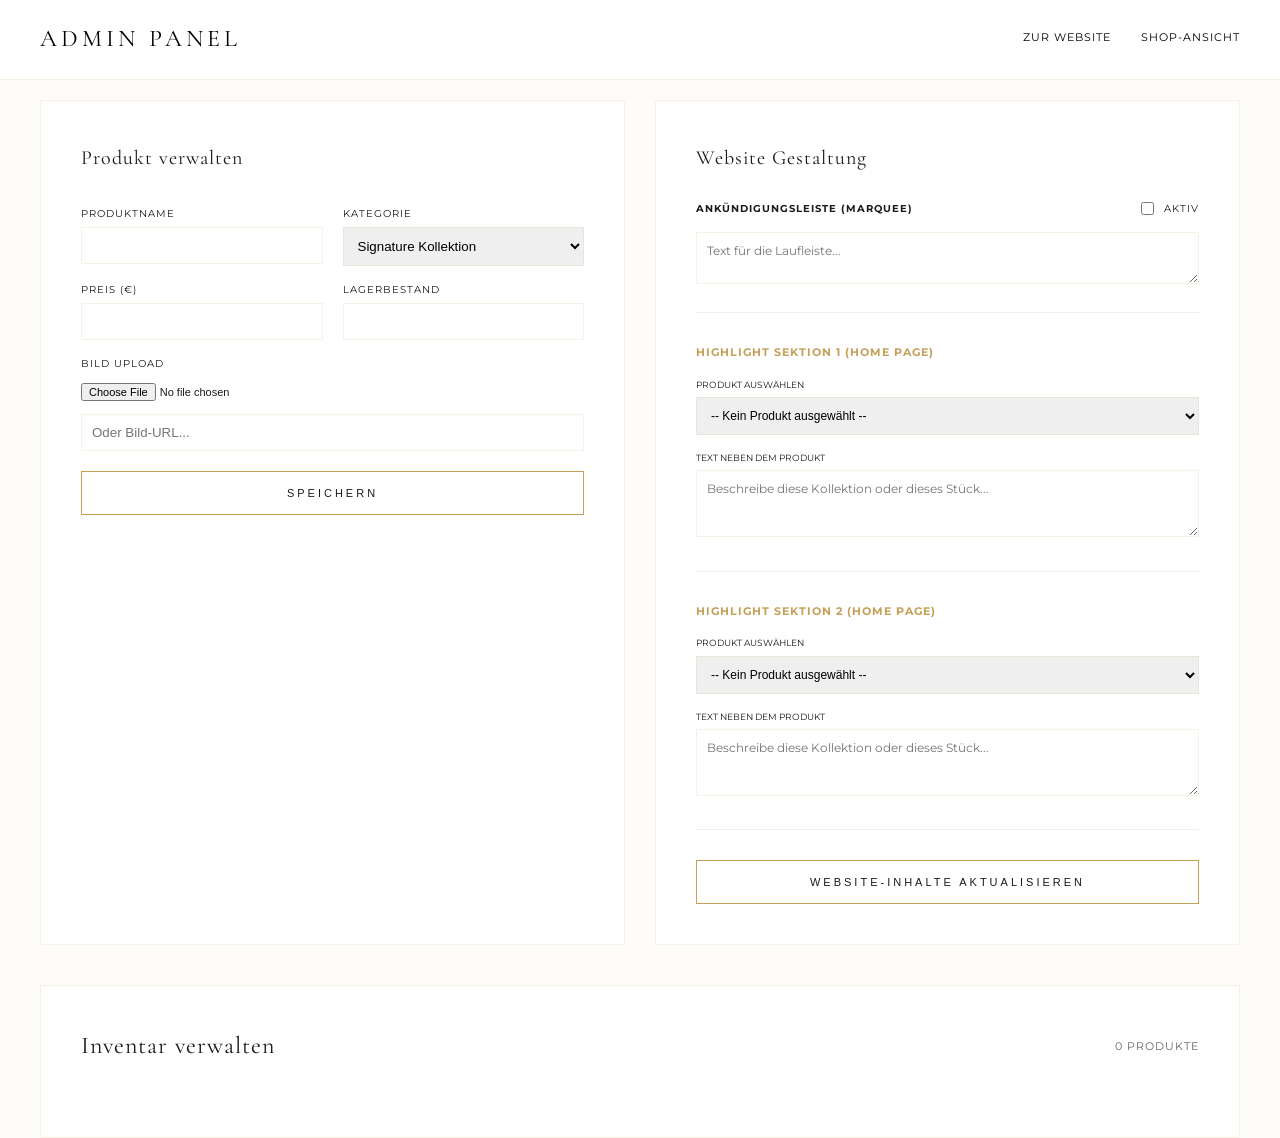
==== commit c9e17b75: "reverse" ====
--- a/admin/index.html
+++ b/admin/index.html
@@ -92,10 +92,7 @@
                                 </select>
                             </div>
                             <div>
-                                <div style="display: flex; justify-content: space-between; align-items: flex-end; margin-bottom: 5px;">
-                                    <label style="display: block; font-size: 9px; text-transform: uppercase;">Text neben dem Produkt</label>
-                                    <button onclick="generateAIText(1)" style="background: none; border: none; color: var(--gold); font-size: 9px; text-transform: uppercase; cursor: pointer; padding: 0; display: flex; align-items: center; gap: 5px;"><i class="fa-solid fa-wand-magic-sparkles"></i> KI Text generieren</button>
-                                </div>
+                                <label style="display: block; font-size: 9px; text-transform: uppercase; margin-bottom: 5px;">Text neben dem Produkt</label>
                                 <textarea id="featured-1-text" rows="3" style="width: 100%; padding: 10px; border: 1px solid var(--border); font-family: var(--font-sans); font-size: 12px;" placeholder="Beschreibe diese Kollektion oder dieses Stück..."></textarea>
                             </div>
                         </div>
@@ -111,10 +108,7 @@
                                 </select>
                             </div>
                             <div>
-                                <div style="display: flex; justify-content: space-between; align-items: flex-end; margin-bottom: 5px;">
-                                    <label style="display: block; font-size: 9px; text-transform: uppercase;">Text neben dem Produkt</label>
-                                    <button onclick="generateAIText(2)" style="background: none; border: none; color: var(--gold); font-size: 9px; text-transform: uppercase; cursor: pointer; padding: 0; display: flex; align-items: center; gap: 5px;"><i class="fa-solid fa-wand-magic-sparkles"></i> KI Text generieren</button>
-                                </div>
+                                <label style="display: block; font-size: 9px; text-transform: uppercase; margin-bottom: 5px;">Text neben dem Produkt</label>
                                 <textarea id="featured-2-text" rows="3" style="width: 100%; padding: 10px; border: 1px solid var(--border); font-family: var(--font-sans); font-size: 12px;" placeholder="Beschreibe diese Kollektion oder dieses Stück..."></textarea>
                             </div>
                         </div>
@@ -402,45 +396,6 @@
             }
         };
 
-        window.generateAIText = async (slotNumber) => {
-            const select = document.getElementById(`featured-${slotNumber}-id`);
-            const textarea = document.getElementById(`featured-${slotNumber}-text`);
-            const productId = select.value;
-
-            if (!productId) {
-                alert("Bitte wählen Sie zuerst ein Produkt aus.");
-                return;
-            }
-
-            const product = products.find(p => p.id == productId);
-            if (!product) return;
-
-            const originalBtn = event.currentTarget;
-            const originalHTML = originalBtn.innerHTML;
-            originalBtn.innerHTML = '<i class="fa-solid fa-spinner fa-spin"></i> Generiere...';
-            originalBtn.disabled = true;
-
-            try {
-                const res = await fetch(`${API_URL}/generate-ai-text`, {
-                    method: 'POST',
-                    headers: { 'Content-Type': 'application/json' },
-                    body: JSON.stringify({
-                        title: product.title,
-                        category: product.category
-                    })
-                });
-
-                if (!res.ok) throw new Error("KI-Service nicht erreichbar");
-                const data = await res.json();
-                textarea.value = data.text;
-            } catch (err) {
-                alert("KI-Fehler: " + err.message);
-            } finally {
-                originalBtn.innerHTML = originalHTML;
-                originalBtn.disabled = false;
-            }
-        };
-
         fetchProducts();
         fetchSettings();
 
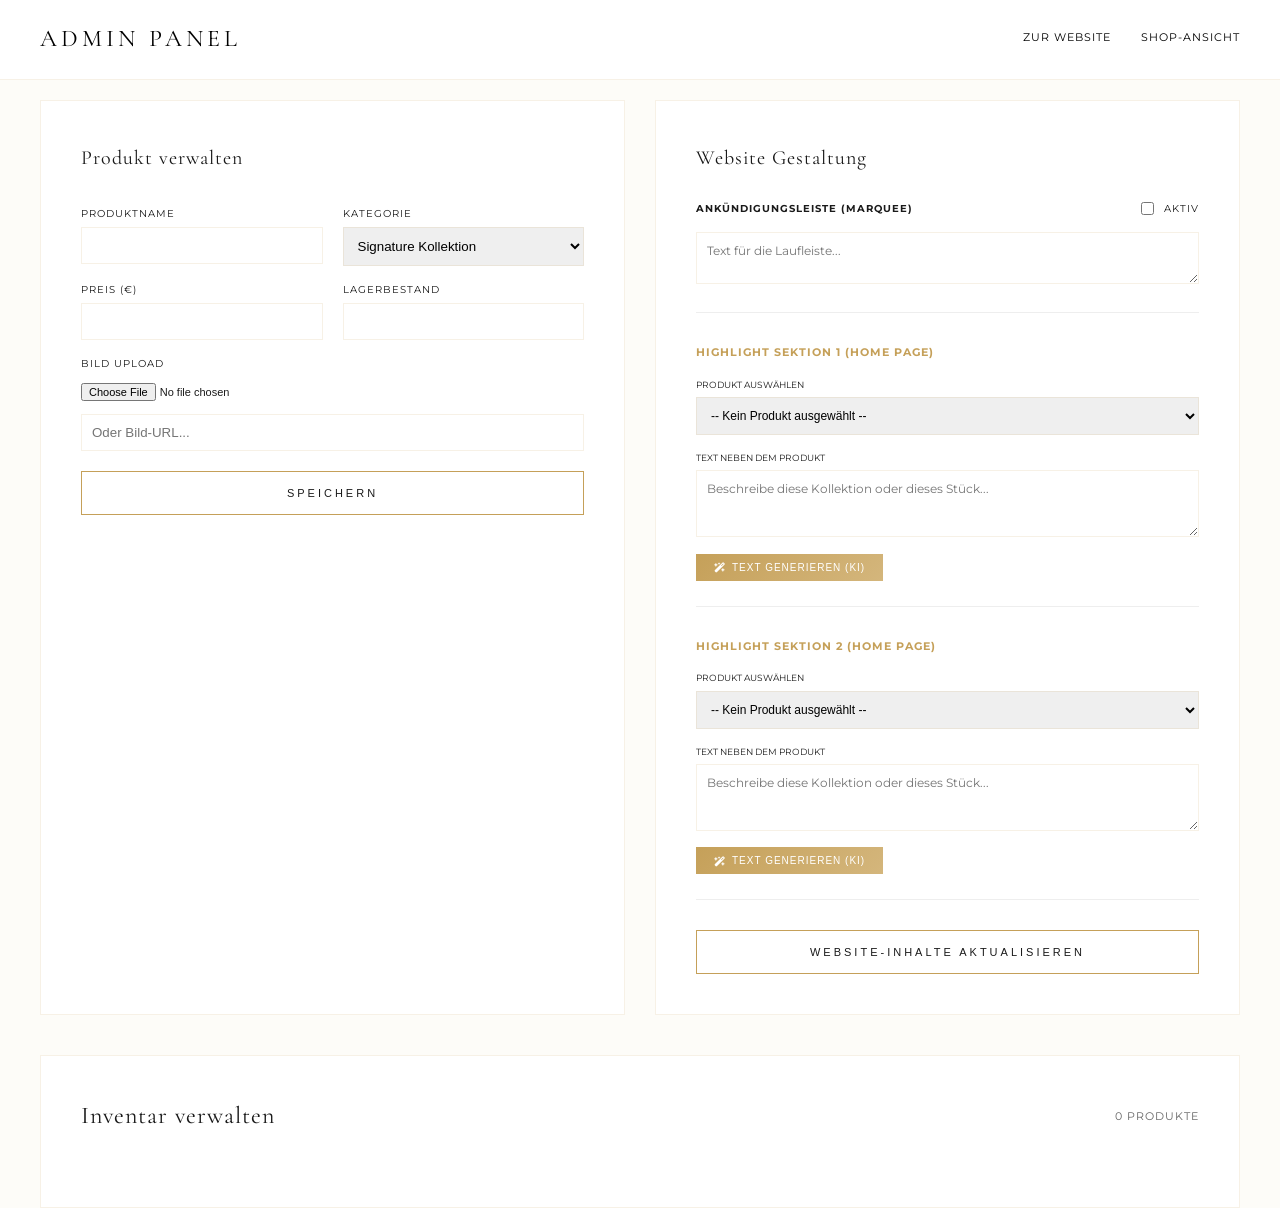
==== commit 0e2bf5aa: "KI Text new" ====
--- a/admin/index.html
+++ b/admin/index.html
@@ -94,6 +94,7 @@
                             <div>
                                 <label style="display: block; font-size: 9px; text-transform: uppercase; margin-bottom: 5px;">Text neben dem Produkt</label>
                                 <textarea id="featured-1-text" rows="3" style="width: 100%; padding: 10px; border: 1px solid var(--border); font-family: var(--font-sans); font-size: 12px;" placeholder="Beschreibe diese Kollektion oder dieses Stück..."></textarea>
+                                <button type="button" onclick="generateAIText(1)" id="ai-btn-1" style="margin-top: 8px; background: linear-gradient(135deg, #C5A059, #D4B67C); color: #fff; border: none; padding: 8px 18px; font-size: 10px; text-transform: uppercase; letter-spacing: 1px; cursor: pointer; display: flex; align-items: center; gap: 6px;"><i class="fa-solid fa-wand-magic-sparkles"></i> Text generieren (KI)</button>
                             </div>
                         </div>
                     </div>
@@ -110,6 +111,7 @@
                             <div>
                                 <label style="display: block; font-size: 9px; text-transform: uppercase; margin-bottom: 5px;">Text neben dem Produkt</label>
                                 <textarea id="featured-2-text" rows="3" style="width: 100%; padding: 10px; border: 1px solid var(--border); font-family: var(--font-sans); font-size: 12px;" placeholder="Beschreibe diese Kollektion oder dieses Stück..."></textarea>
+                                <button type="button" onclick="generateAIText(2)" id="ai-btn-2" style="margin-top: 8px; background: linear-gradient(135deg, #C5A059, #D4B67C); color: #fff; border: none; padding: 8px 18px; font-size: 10px; text-transform: uppercase; letter-spacing: 1px; cursor: pointer; display: flex; align-items: center; gap: 6px;"><i class="fa-solid fa-wand-magic-sparkles"></i> Text generieren (KI)</button>
                             </div>
                         </div>
                     </div>
@@ -396,6 +398,50 @@
             }
         };
 
+        // --- KI-Textgenerierung ---
+        window.generateAIText = async (slotNumber) => {
+            const select = document.getElementById(`featured-${slotNumber}-id`);
+            const textarea = document.getElementById(`featured-${slotNumber}-text`);
+            const btn = document.getElementById(`ai-btn-${slotNumber}`);
+
+            const selectedId = select.value;
+            if (!selectedId) {
+                alert('Bitte wähle zuerst ein Produkt aus.');
+                return;
+            }
+
+            const product = products.find(p => p.id == selectedId);
+            if (!product) {
+                alert('Produkt nicht gefunden.');
+                return;
+            }
+
+            const originalHTML = btn.innerHTML;
+            btn.innerHTML = '<i class="fa-solid fa-spinner fa-spin"></i> Generiere...';
+            btn.disabled = true;
+
+            try {
+                const response = await fetch(`${API_URL}/generate-text`, {
+                    method: 'POST',
+                    headers: { 'Content-Type': 'application/json' },
+                    body: JSON.stringify({
+                        productTitle: product.title,
+                        productCategory: product.category
+                    })
+                });
+
+                if (!response.ok) throw new Error('KI-Anfrage fehlgeschlagen');
+
+                const data = await response.json();
+                textarea.value = data.text;
+            } catch (err) {
+                alert('Fehler bei der Textgenerierung: ' + err.message);
+            } finally {
+                btn.innerHTML = originalHTML;
+                btn.disabled = false;
+            }
+        };
+
         fetchProducts();
         fetchSettings();
 
